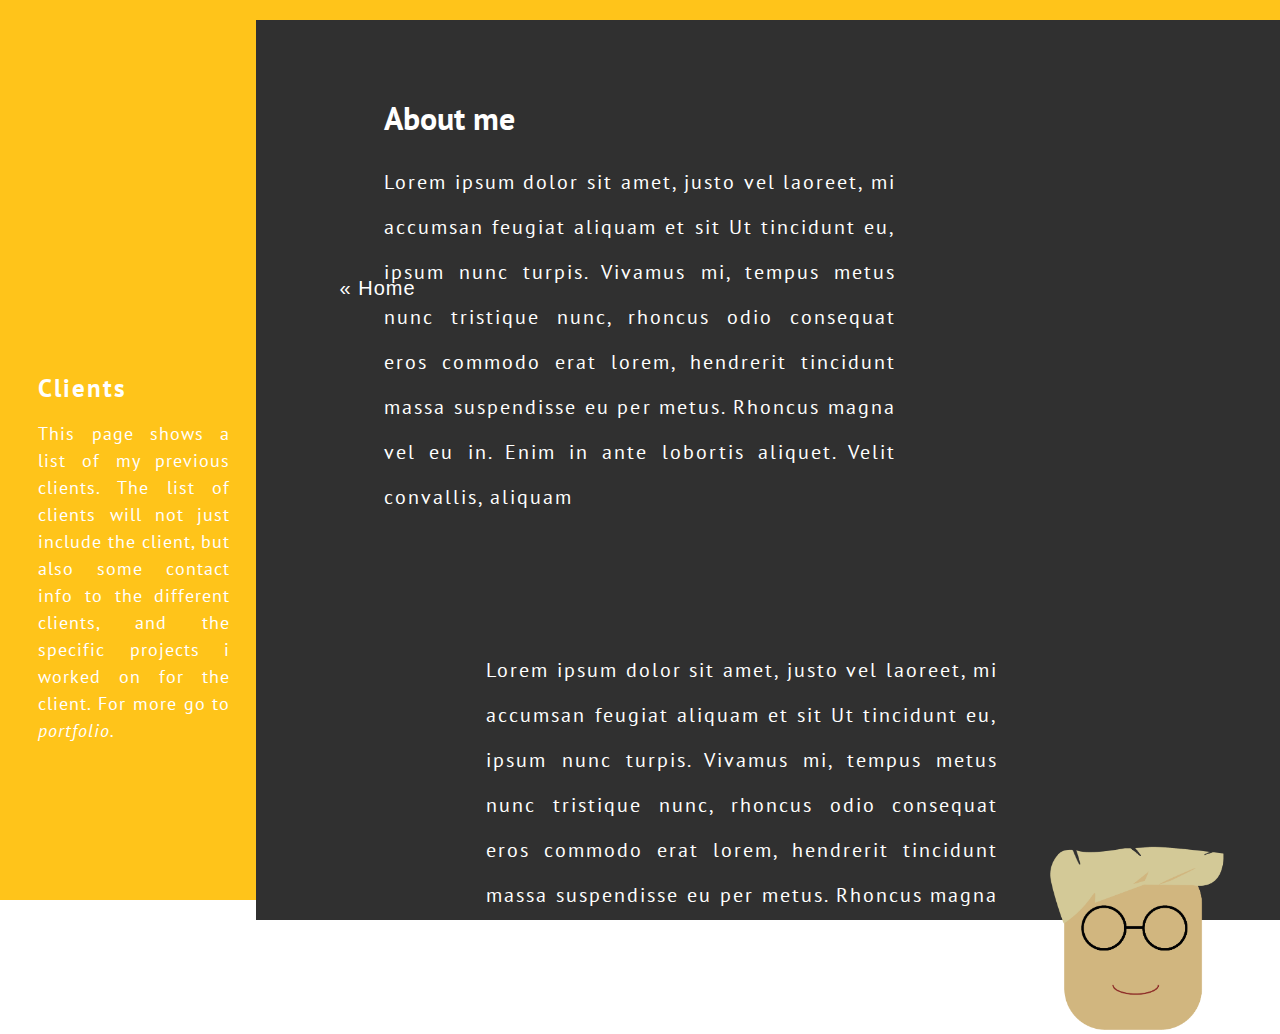
==== clients.html @ c104d62c "SUBPAGES" ====
<!DOCTYPE html>
<html>

<head>
    <meta charset="utf-8">
    <meta name="viewport" content="width=device-width, initial-scale=1.0">
    <title>Portfolio // Clients of Simon HH</title>
    <link rel="stylesheet" type="text/css" href="css/style.css">
    <link href="https://fonts.googleapis.com/css?family=PT+Sans" rel="stylesheet">
    <link rel="icon" href="images/metop.png">
</head>

<body>

<div id="item5about">
            
            <img class="imgme9" src="images/client3.png" alt="billede af simon høgh" width="30.744444%">
    
    <div id="item4about">
        <h1 class="lal4">Clients</h1> 
        <p class="clienttext">This page shows a list of my previous clients. The list of clients will not just include the client, but also some contact info to the different clients, and the specific projects i worked on for the client. For more go to <em>portfolio.</em><br>
                        </p>
    
    </div>
    
      <a href="index.html">
     <button class="homebut2 item1butmarg btn4 ">« Home</button>  
    </a>
           </div>
m
    
    <div id="infobox1">
    <h1 class="lal"> 
    About me 
    </h1>
    <div>
    <p class="textwidth infop">
    Lorem ipsum dolor sit amet, justo vel laoreet, mi accumsan feugiat aliquam et sit
        Ut tincidunt eu, ipsum nunc turpis. Vivamus mi, tempus metus nunc
        tristique nunc, rhoncus odio consequat eros commodo erat
        lorem, hendrerit tincidunt massa suspendisse eu per
        metus. Rhoncus magna vel eu in. Enim in ante lobortis aliquet.
        Velit convallis, aliquam 
      
  </p>
        </div> 
        
    
     <div>
    <p class="textwidth2 infop">
    Lorem ipsum dolor sit amet, justo vel laoreet, mi accumsan feugiat aliquam et sit
        Ut tincidunt eu, ipsum nunc turpis. Vivamus mi, tempus metus nunc
        tristique nunc, rhoncus odio consequat eros commodo erat
        lorem, hendrerit tincidunt massa suspendisse eu per
        metus. Rhoncus magna vel eu in. Enim in ante lobortis aliquet.
        Velit convallis, aliquam 
      
  </p>
        </div> 
        
    
        <div class="aboutimg2">
    
        <img  src="images/me.png" alt="illustrative me" width="90%">
    
    </div>
   
    </div>  
    
    
    
    
    
    
    
</body>
---- css/style.css ----
@media only screen and (max-width: 768px) {
   
    html {
    margin: -0px;
    padding: -0px;
    overflow-x:hidden;
    overflow-y: scroll;
}

body {

    background-repeat: no-repeat;
    background-size: 100%;
   margin : 0;
    padding: 0px;
    font-family: 'PT Sans', sans-serif; 
    color: white;
    margin:0;
  display:flex;
    overflow-x: hidden;
    overflow-y: scroll;
  flex-wrap:wrap;
  justify-content:center;

    }

.section {
    height: 100vh;
    }
    
    .btn {
    border: none;
    background-color: inherit;
    color: #ffffff;
    font-size: 20px;
     letter-spacing: 1px;
    cursor: pointer;
    margin-left: 4vw; 
    margin-top: 10vw;
}
    
    .btn2 {
    border: none;
    background-color: inherit;
    color: #ffffff;
    font-size: 20px;
     letter-spacing: 1px;
    cursor: pointer;
    margin-left: 4vw; 
}

    
     .btn3 {
    border: none;
    background-color: inherit;
    color: #ffffff;
    font-size: 20px;
     letter-spacing: 1px;
    cursor: pointer;
    margin-left: 4vw; 
    margin-top: 10vw;
}

    
    hr{
   
    border: 0;
    border-bottom: 4px dashed #ffffff;
    background: #ffffff;
    width: 90%;
    margin-top: 3%;
}
    
.aligna{
    
     display: inline-block;
    vertical-align: middle;
    font-size: 20px;
}    
    
    .alignamarg2 {
    
    margin-left: 6vw;
    margin-top: 0.5vw;
    font-size: 20px;
}
    
    
    .alignamarg3 {
    
    margin-left: 6vw;
    margin-top: -0.7vw;
    margin-top: -6vw;
    font-size: 20px;
}

    
    
   #item1{
    width:100vw; height:100vh;
    margin: 0px;
    background: #ffc41a;;  
    float: left;
       display: inline-block;
    } 
    
    .h1item1{
    
    margin-left: 7vw;
    margin-top: 20vw;
    line-height: 170%;
    letter-spacing: 1px;
    font-size: 130%;
    margin-bottom: 22vw;    
       
    }
    
    #item2{
    width:100vw; height:100vh;
    margin: 0px;
    background:#ff7b0f;  
    float: left;
    display: inline-block;
}

#item3{
    width:100vw; height:100vh;
    margin: 0px;
    background:#ea4335;  
    float: left;
    display: inline-block;
}

#item4{
    width:100vw; height:100vh;
    margin: 0px;
    background:#303030;  
    float: left;
    display: inline-block;
}

#item5{
    width:100vw; height:100vh;
    margin: 0px;
    background:#0092ff;  
    float: left;
    display: inline-block;
}

#item6{
    width:100vw; height:100vh;
    margin: 0px;
    background:#7d4297;  
    float: left;
    display: inline-block;
}
 
    
    .img1{
    margin-left: 28.5vw;
    margin-top: 20vw;
    margin-bottom: 20vw;
    width: 50%;    
}
    
    .img2{
    
margin-left: -26.5vw; 
    margin-top: 1vw;
    margin-bottom: 5vw;
    width: 150%;
}
    
    .img3 {
    margin-left: 2vw;
    margin-top: 10vw;
    margin-bottom: 13vw;
    width: 95%;    
}
    
    .img4{
    
    margin-left: 7vw;
    margin-top: 10vw;
    margin-bottom: 29.5vw;
    width: 80%;
}
    
    
    .img5{
    
    margin-top: 21vw;
    margin-left: 27vw;
    margin-bottom: 28.8vw;
    width: 45%;    
}


    
}



@media only screen and (min-width: 1200px) {
  

html {
    margin: -0px;
    padding: -0px;
}

body {

    background-repeat: no-repeat;
    background-size: 100%;
   margin : 0;
    padding: 0px;
    font-family: 'PT Sans', sans-serif; 
    color: white;
    overflow-x: hidden;
    overflow-y: hidden;
     margin:0;
  display:flex;
  flex-wrap:wrap;
  justify-content:center;

    }

.section {height: 100vh;}
    
/* frontpage */ 
    
hr{
   
    border: 0;
    border-bottom: 5px dashed #ffffff;
    background: #ffffff;
    width: 75%;
    margin-top: 3%;
}

p, b{
    letter-spacing: 1px;
}



.aligna{
    
     display: inline-block;
    vertical-align: middle;
    font-size: 20px;
}

.alignamarg {
    
    margin-left: 4.3vw;
    margin-top: -0.4vw;
    font-size: 20px;
}

.alignamarg3 {
    
    margin-left: 4.3vw;
    margin-top: -0.7vw;
    margin-top: -0.7vw;
    font-size: 20px;
}

.alignamarg2 {
    
    margin-left: 4.3vw;
    margin-top: 0.5vw;
    font-size: 20px;
}

.item1butmarg{
    margin-top: 4vw;
    margin-bottom: -1vw;
}


 .btn {
    border: none;
    background-color: inherit;
    color: #ffffff;
    font-size: 20px;
     letter-spacing: 1px;
    cursor: pointer;
    margin-left: 4vw; 
}

.btn:hover {color: #0092ff;}
    
    .btn4 {
    border: none;
    background-color: inherit;
    color: #ffffff;
    font-size: 20px;
     letter-spacing: 1px;
    cursor: pointer;
    margin-left: 4vw; 
}

.btn4:hover {color: #303030;}

.btn2 {
    border: none;
    background-color: inherit;
    color: #ffffff;
    font-size: 20px;
     letter-spacing: 1px;
    cursor: pointer;
    margin-left: 4vw; 
}

.btn2:hover {color: #ffc41a;}

.img1{
    margin-left: 11.3vw;
    margin-top: 4vw;
    margin-bottom: -2.2vw;
}

.img2{
    
margin-left: -4.5vw; 
    margin-top: -2vw;
    margin-bottom: -6.9vw;
    
    
    
}

.img3 {
    margin-left: 4vw;
    margin-top: 2vw;
    margin-bottom: -5.7vw;
}

.img4{
    
    margin-left: 5.3vw;
    margin-top: 1.8vw;
    margin-bottom: -3vw;
}

.img5{
    
    margin-top: 4vw;
    margin-left: 11vw;
    margin-bottom: 3vw;
}

#item1{
    width:33.333vw; height:50vh;
    margin: 0px;
    background: #ffc41a;;  
    float: left;
    display: inline-block;
}
.h1item1{
    
    margin-left: 4.5vw;
    margin-top: 4.1vw;
    line-height: 180%;
    letter-spacing: 2px;
    }

.contactmarg{
    
    margin-left: -19vw;
    
}



#item2{
    width:33.333vw; height:50vh;
    margin: 0px;
    background:#ff7b0f;  
    float: left;
    display: inline-block;
}

#item3{
    width:33.333vw; height:50vh;
    margin: 0px;
    background:#ea4335;  
    float: left;
    display: inline-block;
}

#item4{
    width:33.333vw; height:50vh;
    margin: 0px;
    background:#303030;  
    float: left;
    display: inline-block;
}

#item5{
    width:33.333vw; height:50vh;
    margin: 0px;
    background:#0092ff;  
    float: left;
    display: inline-block;
}

#item6{
    width:33.333vw; height:50vh;
    margin: 0px;
    background:#7d4297;  
    float: left;
    display: inline-block;
}
    
    
/* aboutpage */ 

#item8about{
    width:100vw; height:100vh;
    margin: 0px;
    background:#0092ff;  
    float: left;
    display: inline-block;
    position: absolute;
   
}
    
    #item7about{
     width:15vw; height:10vh;
    margin-top: 28vw;
    margin-left: 3vw;
    background:#0092ff;  
    float: left;
    display: inline-block;
    position: relative;
    line-height: 3vh; 
    font-size: 18px;
    z-index: 70;
   
    }
    
  

    
    .imgme{
        
        margin-left: -16vw;
        margin-top: 3vw;
        margin-bottom: 22vw;
        border-radius: 500px;
        position: relative;
        z-index: 20;
    }    
    
    #infobox{
    width:80vw; height:100vh;
    margin: 0px;
    background:#ff7b0f;
    position: relative;
    z-index: 10;  
     margin-top: 0vh;
     margin-left: 20vw; 
    border-radius: 0px;
    box-shadow: 0 0 0 0 #666;
    
}
    
    
    .homebut2 {
        
        position: relative;
        margin-left: -23vw;8
    
        z-index: 30; 
    }
    
    .aboutext2 {
        
        width: 30vw;
        height: 20vw;
    }
    
    .infoh1 {
      
        text-align: justify;
        letter-spacing: 2px;
        margin-left: 10vw;
        margin-top: 4vw;
        
       
    }    
    
    .infop {
        
        letter-spacing: 2px;
        text-align: center;
        line-height: 5vh;
        font-size: 20px;
        width: 70%;
        margin-left: 10vw;
        text-align:justify
    }
    
    .aboutimg2{
        
        position: relative;
        z-index: 40;
        margin-left: 62vw;
        margin-top: -14.5vw;
    
    }
    
    
    .textwidth{
        margin-top: 1vw;
        width: 40vw;
    }
    
    .textwidth2{
        margin-top: 10vw;
        width: 40vw;
        text-align: justify;
        margin-left: 18vw;
}
    
    .lal{
        
        margin-left: 10vw;
        margin-top: 6vw;
    }
    
    .lal1 {
        
        font-size: 25px;
        margin-bottom: 0.5vw;
        text-align: justify;
        letter-spacing: 2px;
    }
    
    .clienttext{
     text-align: justify;
    }
    
    /* Clientspage*/
    
    #item5about{
    width:100vw; height:100vh;
    margin: 0px;
    background:#ffc41a;  
    float: left;
    display: inline-block;
    position: absolute;
   
}
    
    #item4about{
     width:15vw; height:10vh;
    margin-top: 28vw;
    margin-left: 3vw;
    background:#ffc41a;  
    float: left;
    display: inline-block;
    position: relative;
    line-height: 3vh; 
    font-size: 18px;
    z-index: 70;
   
    }
    
  

    
    .imgme{
        
        margin-left: -16vw;
        margin-top: 3vw;
        margin-bottom: 22vw;
        border-radius: 500px;
        position: relative;
        z-index: 20;
    }    
    
    #infobox1{
    width:80vw; height:100vh;
    margin: 0px;
    background:#303030;
    position: relative;
    z-index: 10;  
     margin-top: 0vh;
     margin-left: 20vw; 
    border-radius: 0px;
    box-shadow: 0 0 0 0 #666;
    
}
    
    
    .homebut2 {
        
        position: relative;
        margin-left: -23vw;
    
        z-index: 30; 
    }
    
    .aboutext2 {
        
        width: 30vw;
        height: 20vw;
    }
    
    .infoh1 {
      
        text-align: justify;
        letter-spacing: 2px;
        margin-left: 10vw;
        margin-top: 4vw;
        
       
    }    
    
    .infop {
        
        letter-spacing: 2px;
        text-align: center;
        line-height: 5vh;
        font-size: 20px;
        width: 70%;
        margin-left: 10vw;
        text-align:justify
    }
    
    .aboutimg2{
        
        position: relative;
        z-index: 40;
        margin-left: 62vw;
        margin-top: -14.5vw;
    
    }
    
    
    .textwidth{
        margin-top: 1vw;
        width: 40vw;
    }
    
    .textwidth2{
        margin-top: 10vw;
        width: 40vw;
        text-align: justify;
        margin-left: 18vw;
}
    
    .lal{
        
        margin-left: 10vw;
        margin-top: 6vw;
    }
    
    .lal4 {
        
        font-size: 25px;
        margin-bottom: 0.5vw;
        text-align: justify;
        letter-spacing: 2px;
    }
    
    .clienttext{
     text-align: justify;
    }
    
    



   
}
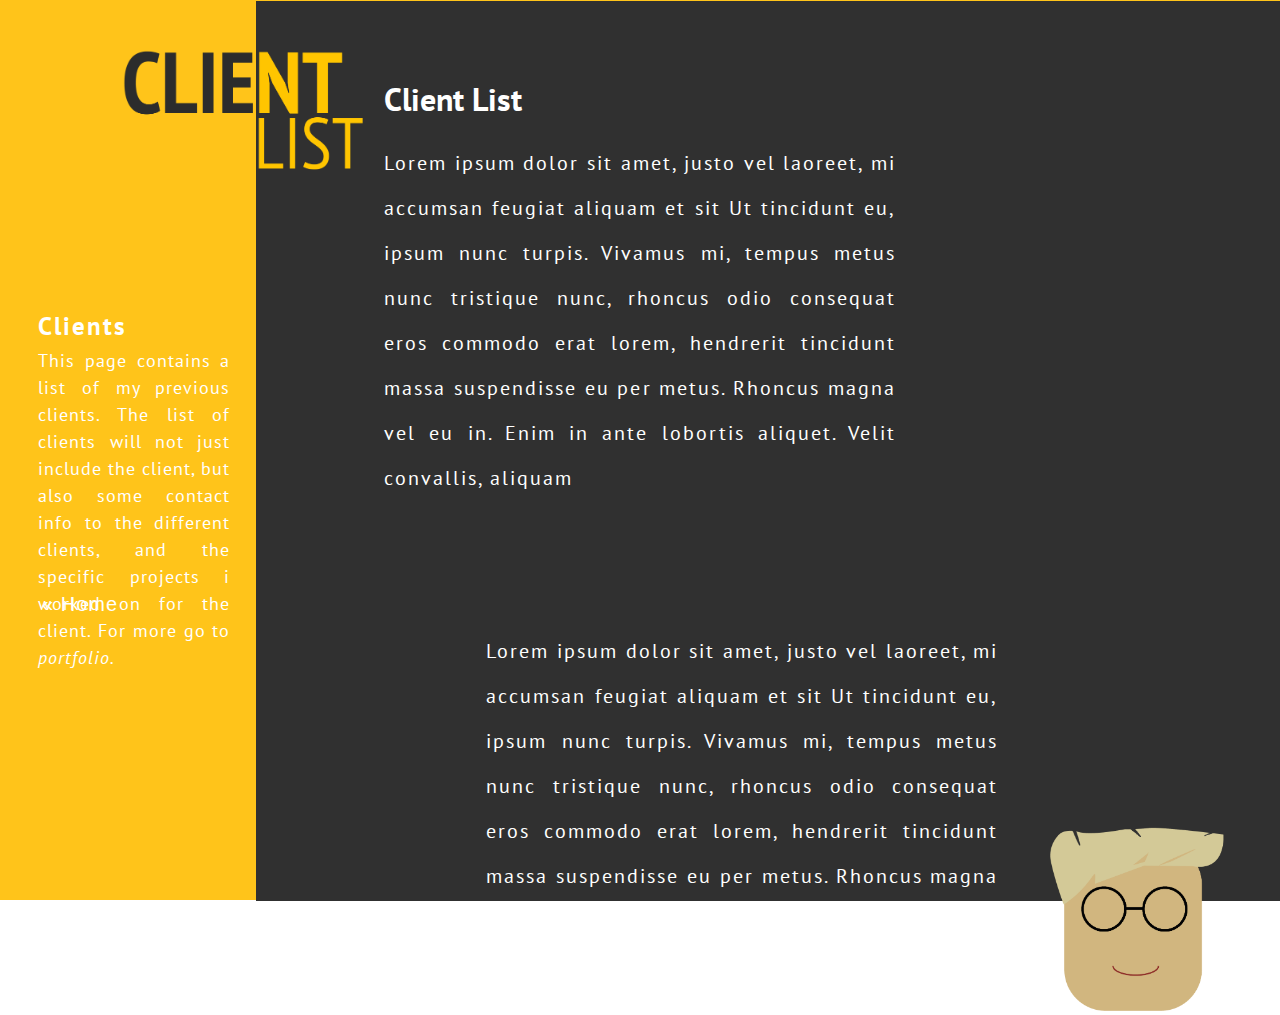
==== commit 8937b38c: "minor changes" ====
--- a/clients.html
+++ b/clients.html
@@ -14,24 +14,24 @@
 
 <div id="item5about">
             
-            <img class="imgme9" src="images/client3.png" alt="billede af simon høgh" width="30.744444%">
+            <img class="imgme9" src="images/client4.png" alt="billede af simon høgh" width="20%">
     
     <div id="item4about">
         <h1 class="lal4">Clients</h1> 
-        <p class="clienttext">This page shows a list of my previous clients. The list of clients will not just include the client, but also some contact info to the different clients, and the specific projects i worked on for the client. For more go to <em>portfolio.</em><br>
+        <p class="clienttext">This page contains a list of my previous clients. The list of clients will not just include the client, but also some contact info to the different clients, and the specific projects i worked on for the client. For more go to <em>portfolio.</em><br>
                         </p>
     
     </div>
     
       <a href="index.html">
-     <button class="homebut2 item1butmarg btn4 ">« Home</button>  
+     <button class="homebut3 item1butmarg btn4 ">« Home</button>  
     </a>
            </div>
 m
     
     <div id="infobox1">
     <h1 class="lal"> 
-    About me 
+    Client List
     </h1>
     <div>
     <p class="textwidth infop">
--- a/css/style.css
+++ b/css/style.css
@@ -574,26 +574,26 @@
   
 
     
-    .imgme{
-        
-        margin-left: -16vw;
+    .imgme9{
+        
+        margin-left: -9vw;
         margin-top: 3vw;
-        margin-bottom: 22vw;
-        border-radius: 500px;
+        margin-bottom: 33vw;
+        
         position: relative;
-        z-index: 20;
+        z-index: 3030303;
     }    
     
     #infobox1{
     width:80vw; height:100vh;
-    margin: 0px;
+    margin-top: -3vw;
     background:#303030;
     position: relative;
     z-index: 10;  
-     margin-top: 0vh;
+     margin-top: -2.1vh;
      margin-left: 20vw; 
     border-radius: 0px;
-    box-shadow: 0 0 0 0 #666;
+ 
     
 }
     
@@ -603,6 +603,13 @@
         position: relative;
         margin-left: -23vw;
     
+        z-index: 30; 
+    }
+    
+     .homebut3 {
+        
+        position: relative;
+        margin-left: -26.5vw;
         z-index: 30; 
     }
     
@@ -667,16 +674,19 @@
         margin-bottom: 0.5vw;
         text-align: justify;
         letter-spacing: 2px;
+        margin-top: -5vh;
     }
     
     .clienttext{
      text-align: justify;
-    }
-    
-    
-
-
-
-   
-}
-
+    margin-top: 0vh;    
+       
+    }
+    
+    
+
+
+
+   
+}
+
